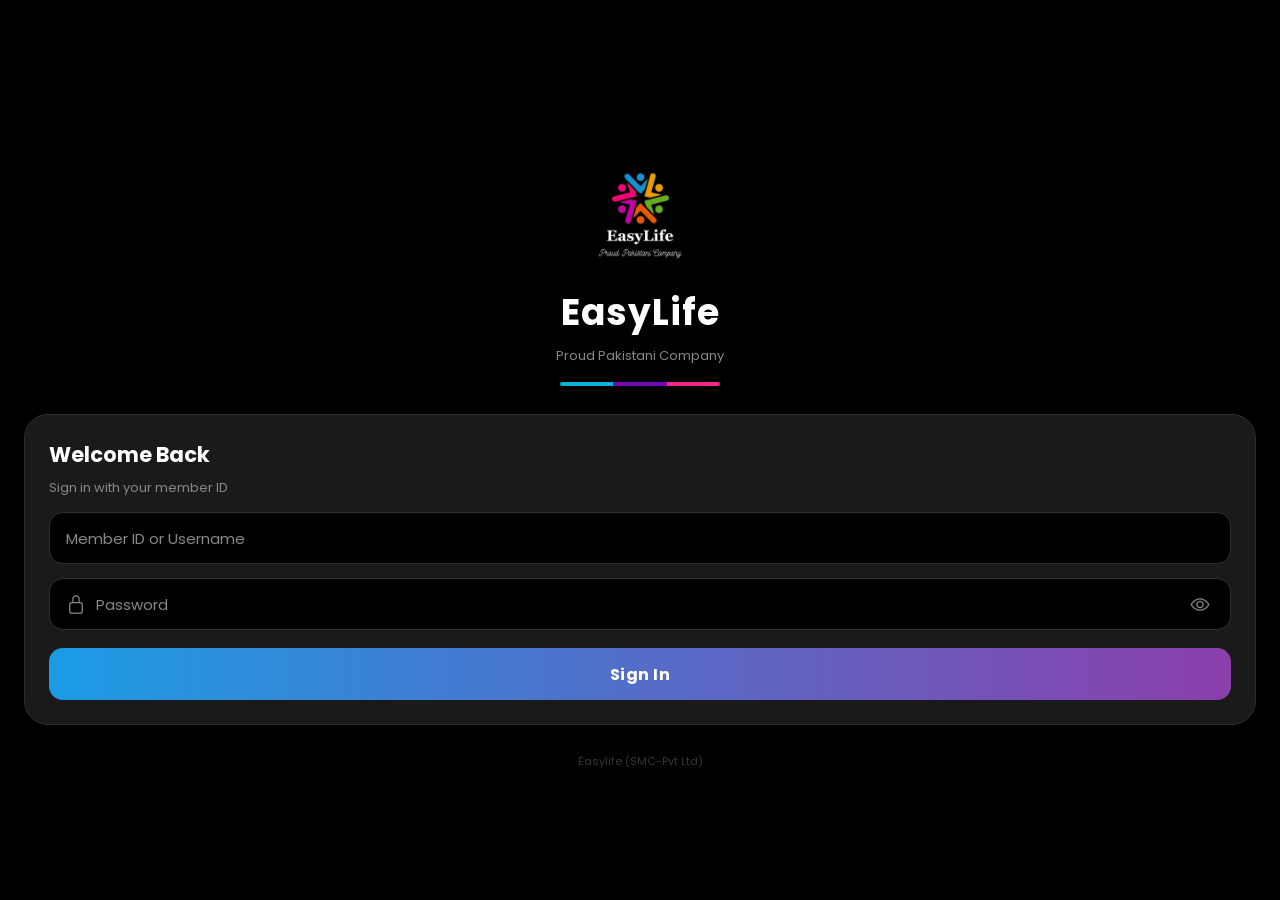
==== easylife/index.html @ 9705926d "Add EasyLife iOS web app" ====
<!DOCTYPE html>
<html lang="en">
  <head>
    <meta charset="utf-8" />
    <meta httpEquiv="X-UA-Compatible" content="IE=edge" />
    <meta name="viewport" content="width=device-width, initial-scale=1, shrink-to-fit=no" />
    <title>EasyLife</title>
    <meta name="theme-color" content="#0A0E1A" />
    <meta name="apple-mobile-web-app-capable" content="yes" />
    <meta name="apple-mobile-web-app-status-bar-style" content="black-translucent" />
    <meta name="apple-mobile-web-app-title" content="EasyLife" />
    <link rel="apple-touch-icon" href="/easylife/apple-touch-icon.png" />
    <link rel="manifest" href="/easylife/manifest.webmanifest" />
    
    <!-- The `react-native-web` recommended style reset: https://necolas.github.io/react-native-web/docs/setup/#root-element -->
    <style id="expo-reset">
      /* These styles make the body full-height */
      html,
      body {
        height: 100%;
      }
      /* These styles disable body scrolling if you are using <ScrollView> */
      body {
        overflow: hidden;
      }
      /* These styles make the root element full-height */
      #root {
        display: flex;
        height: 100%;
        flex: 1;
      }
    </style>
  <link rel="preload" href="/easylife/_expo/static/css/native-tabs.module-78b0f59737571f455720970791a36bdd.css" as="style"><link rel="stylesheet" href="/easylife/_expo/static/css/native-tabs.module-78b0f59737571f455720970791a36bdd.css"><link rel="icon" href="/easylife/favicon.ico" /></head>

  <body>
    <!-- Use static rendering with Expo Router to support running without JavaScript. -->
    <noscript>
      You need to enable JavaScript to run this app.
    </noscript>
    <!-- The root element for your Expo app. -->
    <div id="root"></div>
  <script src="/easylife/_expo/static/js/web/entry-db316d00b68f1bd48068e3fcf6e831a9.js" defer></script>
</body>
</html>
---- easylife/_expo/static/css/native-tabs.module-78b0f59737571f455720970791a36bdd.css ----
:root{--expo-router-tabs-font-family:--apple-system, BlinkMacSystemFont, "Segoe UI", Roboto, Helvetica, Arial, sans-serif}.EFtDwW_nativeTabsContainer{flex-direction:column;flex:1;max-width:100vw;max-height:100vh;display:flex;overflow:hidden}.EFtDwW_tabContent{flex:1;max-width:100%;max-height:100%;display:flex}.EFtDwW_tabContent[data-state=inactive]{display:none}.EFtDwW_navigationMenuRoot{z-index:10;background-color:var(--expo-router-tabs-background-color,#272727);box-sizing:border-box;border-radius:25px;justify-content:flex-start;align-items:center;max-width:90vw;height:40px;margin:0;padding:5px;display:flex;position:fixed;top:24px;left:50%;overflow-x:auto;transform:translate(-50%)}.EFtDwW_navigationMenuTrigger{cursor:pointer;outline-color:var(--expo-router-tabs-tab-outline-color,#444);background-color:#0000;border:none;border-radius:20px;height:100%;margin:0;padding:0 20px;list-style:inside none;position:relative}.EFtDwW_navigationMenuTrigger[data-state=active]{background-color:var(--expo-router-tabs-active-background-color,#444)}.EFtDwW_tabText{font-weight:var(--expo-router-tabs-font-weight,500);font-size:var(--expo-router-tabs-font-size,15px);font-family:var(--expo-router-tabs-font-family);font-style:var(--expo-router-tabs-font-style,normal);opacity:var(--expo-router-tabs-text-opacity,1);color:var(--expo-router-tabs-text-color,#8b8b8b);white-space:nowrap}.EFtDwW_navigationMenuTrigger[data-state=active] .EFtDwW_tabText{color:var(--expo-router-tabs-active-text-color,#fff);font-size:var(--expo-router-tabs-active-font-size,var(--expo-router-tabs-font-size,15px))}.EFtDwW_navigationMenuTrigger:not([data-state=active]) .EFtDwW_tabText:hover{opacity:var(--expo-router-tabs-text-hover-opacity,.6)}.EFtDwW_tabBadge{--expo-router-tabs-local-badge-size:var(--expo-router-tabs-badge-size,20px);font-family:var(--expo-router-tabs-font-family);min-width:var(--expo-router-tabs-local-badge-size);width:auto;height:var(--expo-router-tabs-local-badge-size);box-sizing:border-box;border-radius:calc(var(--expo-router-tabs-local-badge-size) / 2);background-color:var(--expo-router-tabs-badge-background-color,red);color:var(--expo-router-tabs-badge-text-color,#fff);text-align:center;padding:2px 4px;font-size:12px;position:absolute;top:0;right:0}.EFtDwW_emptyTabBadge{--expo-router-tabs-local-badge-size:var(--expo-router-tabs-empty-badge-size,14px);min-width:var(--expo-router-tabs-local-badge-size);min-height:var(--expo-router-tabs-local-badge-size);border-radius:calc(var(--expo-router-tabs-local-badge-size) / 2);right:4px}
---- easylife/_expo/static/css/native-tabs.module-78b0f59737571f455720970791a36bdd.css ----
:root{--expo-router-tabs-font-family:--apple-system, BlinkMacSystemFont, "Segoe UI", Roboto, Helvetica, Arial, sans-serif}.EFtDwW_nativeTabsContainer{flex-direction:column;flex:1;max-width:100vw;max-height:100vh;display:flex;overflow:hidden}.EFtDwW_tabContent{flex:1;max-width:100%;max-height:100%;display:flex}.EFtDwW_tabContent[data-state=inactive]{display:none}.EFtDwW_navigationMenuRoot{z-index:10;background-color:var(--expo-router-tabs-background-color,#272727);box-sizing:border-box;border-radius:25px;justify-content:flex-start;align-items:center;max-width:90vw;height:40px;margin:0;padding:5px;display:flex;position:fixed;top:24px;left:50%;overflow-x:auto;transform:translate(-50%)}.EFtDwW_navigationMenuTrigger{cursor:pointer;outline-color:var(--expo-router-tabs-tab-outline-color,#444);background-color:#0000;border:none;border-radius:20px;height:100%;margin:0;padding:0 20px;list-style:inside none;position:relative}.EFtDwW_navigationMenuTrigger[data-state=active]{background-color:var(--expo-router-tabs-active-background-color,#444)}.EFtDwW_tabText{font-weight:var(--expo-router-tabs-font-weight,500);font-size:var(--expo-router-tabs-font-size,15px);font-family:var(--expo-router-tabs-font-family);font-style:var(--expo-router-tabs-font-style,normal);opacity:var(--expo-router-tabs-text-opacity,1);color:var(--expo-router-tabs-text-color,#8b8b8b);white-space:nowrap}.EFtDwW_navigationMenuTrigger[data-state=active] .EFtDwW_tabText{color:var(--expo-router-tabs-active-text-color,#fff);font-size:var(--expo-router-tabs-active-font-size,var(--expo-router-tabs-font-size,15px))}.EFtDwW_navigationMenuTrigger:not([data-state=active]) .EFtDwW_tabText:hover{opacity:var(--expo-router-tabs-text-hover-opacity,.6)}.EFtDwW_tabBadge{--expo-router-tabs-local-badge-size:var(--expo-router-tabs-badge-size,20px);font-family:var(--expo-router-tabs-font-family);min-width:var(--expo-router-tabs-local-badge-size);width:auto;height:var(--expo-router-tabs-local-badge-size);box-sizing:border-box;border-radius:calc(var(--expo-router-tabs-local-badge-size) / 2);background-color:var(--expo-router-tabs-badge-background-color,red);color:var(--expo-router-tabs-badge-text-color,#fff);text-align:center;padding:2px 4px;font-size:12px;position:absolute;top:0;right:0}.EFtDwW_emptyTabBadge{--expo-router-tabs-local-badge-size:var(--expo-router-tabs-empty-badge-size,14px);min-width:var(--expo-router-tabs-local-badge-size);min-height:var(--expo-router-tabs-local-badge-size);border-radius:calc(var(--expo-router-tabs-local-badge-size) / 2);right:4px}
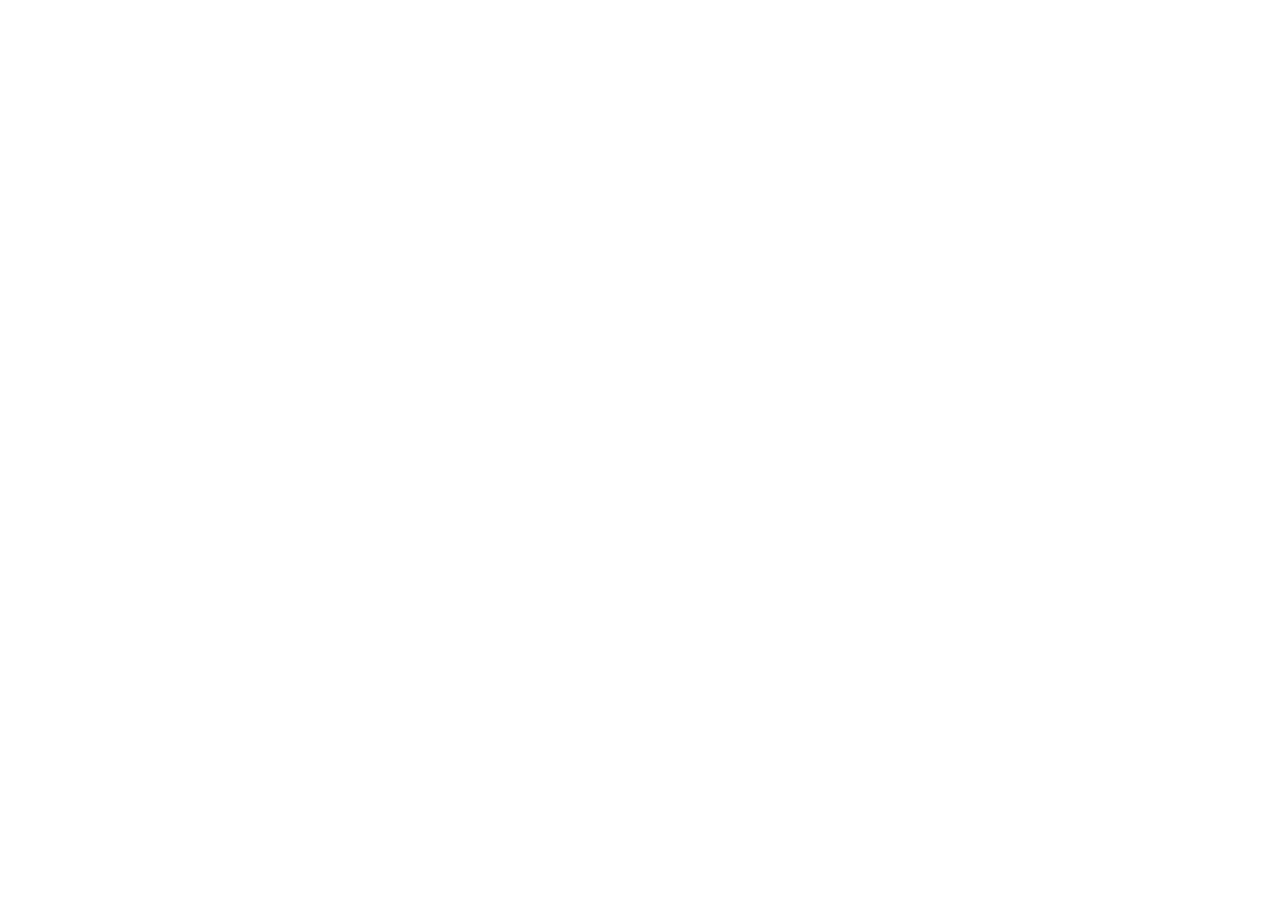
==== commit fb8fa574: "Rebuild EasyLife web app from real source" ====
--- a/easylife/index.html
+++ b/easylife/index.html
@@ -1,44 +1,358 @@
-<!DOCTYPE html>
-<html lang="en">
-  <head>
-    <meta charset="utf-8" />
-    <meta httpEquiv="X-UA-Compatible" content="IE=edge" />
-    <meta name="viewport" content="width=device-width, initial-scale=1, shrink-to-fit=no" />
-    <title>EasyLife</title>
-    <meta name="theme-color" content="#0A0E1A" />
-    <meta name="apple-mobile-web-app-capable" content="yes" />
-    <meta name="apple-mobile-web-app-status-bar-style" content="black-translucent" />
-    <meta name="apple-mobile-web-app-title" content="EasyLife" />
-    <link rel="apple-touch-icon" href="/easylife/apple-touch-icon.png" />
-    <link rel="manifest" href="/easylife/manifest.webmanifest" />
-    
-    <!-- The `react-native-web` recommended style reset: https://necolas.github.io/react-native-web/docs/setup/#root-element -->
-    <style id="expo-reset">
-      /* These styles make the body full-height */
-      html,
-      body {
-        height: 100%;
-      }
-      /* These styles disable body scrolling if you are using <ScrollView> */
-      body {
-        overflow: hidden;
-      }
-      /* These styles make the root element full-height */
-      #root {
-        display: flex;
-        height: 100%;
-        flex: 1;
-      }
-    </style>
-  <link rel="preload" href="/easylife/_expo/static/css/native-tabs.module-78b0f59737571f455720970791a36bdd.css" as="style"><link rel="stylesheet" href="/easylife/_expo/static/css/native-tabs.module-78b0f59737571f455720970791a36bdd.css"><link rel="icon" href="/easylife/favicon.ico" /></head>
-
-  <body>
-    <!-- Use static rendering with Expo Router to support running without JavaScript. -->
-    <noscript>
-      You need to enable JavaScript to run this app.
-    </noscript>
-    <!-- The root element for your Expo app. -->
-    <div id="root"></div>
-  <script src="/easylife/_expo/static/js/web/entry-db316d00b68f1bd48068e3fcf6e831a9.js" defer></script>
-</body>
-</html>
+<!DOCTYPE html><html  lang="en"><head><title data-rh="true"></title><meta charSet="utf-8"/><meta name="viewport" content="width=device-width, initial-scale=1, shrink-to-fit=no"/><meta http-equiv="X-UA-Compatible" content="IE=edge"/><style id="expo-reset">#root,body,html{height:100%}body{overflow:hidden}#root{display:flex}</style><style id="react-native-stylesheet">[stylesheet-group="0"]{}
+body{margin:0;}
+button::-moz-focus-inner,input::-moz-focus-inner{border:0;padding:0;}
+html{-ms-text-size-adjust:100%;-webkit-text-size-adjust:100%;-webkit-tap-highlight-color:rgba(0,0,0,0);}
+input::-webkit-search-cancel-button,input::-webkit-search-decoration,input::-webkit-search-results-button,input::-webkit-search-results-decoration{display:none;}
+[stylesheet-group="1"]{}
+.css-11aywtz{-moz-appearance:textfield;-webkit-appearance:none;background-color:rgba(0,0,0,0.00);border-bottom-left-radius:0px;border-bottom-right-radius:0px;border-top-left-radius:0px;border-top-right-radius:0px;border:0 solid black;box-sizing:border-box;font:14px -apple-system,BlinkMacSystemFont,"Segoe UI",Roboto,Helvetica,Arial,sans-serif;margin:0px;padding:0px;resize:none;}
+.css-146c3p1{background-color:rgba(0,0,0,0.00);border:0 solid black;box-sizing:border-box;color:rgba(0,0,0,1.00);display:inline;font:14px -apple-system,BlinkMacSystemFont,"Segoe UI",Roboto,Helvetica,Arial,sans-serif;list-style:none;margin:0px;padding:0px;position:relative;text-align:start;text-decoration:none;white-space:pre-wrap;word-wrap:break-word;}
+.css-1jxf684{background-color:rgba(0,0,0,0.00);border:0 solid black;box-sizing:border-box;color:inherit;display:inline;font:inherit;list-style:none;margin:0px;padding:0px;position:relative;text-align:inherit;text-decoration:none;white-space:inherit;word-wrap:break-word;}
+.css-9pa8cd{bottom:0px;height:100%;left:0px;opacity:0;position:absolute;right:0px;top:0px;width:100%;z-index:-1;}
+.css-g5y9jx{align-content:flex-start;align-items:stretch;background-color:rgba(0,0,0,0.00);border:0 solid black;box-sizing:border-box;display:flex;flex-basis:auto;flex-direction:column;flex-shrink:0;list-style:none;margin:0px;min-height:0px;min-width:0px;padding:0px;position:relative;text-decoration:none;z-index:0;}
+[stylesheet-group="2"]{}
+.r-11mg6pl{border-bottom-color:rgba(255,255,255,1.00);border-left-color:rgba(255,255,255,1.00);border-right-color:rgba(255,255,255,1.00);border-top-color:rgba(255,255,255,1.00);}
+.r-13awgt0{flex:1;}
+.r-1awa8pu{border-bottom-color:rgba(101,119,134,1.00);border-left-color:rgba(101,119,134,1.00);border-right-color:rgba(101,119,134,1.00);border-top-color:rgba(101,119,134,1.00);}
+.r-1bq2mok{margin:3px;}
+.r-1d4xg89{border-bottom-color:rgba(170,184,194,1.00);border-left-color:rgba(170,184,194,1.00);border-right-color:rgba(170,184,194,1.00);border-top-color:rgba(170,184,194,1.00);}
+.r-1dzdj1l{border-bottom-left-radius:10px;border-bottom-right-radius:10px;border-top-left-radius:10px;border-top-right-radius:10px;}
+.r-1f0042m{border-bottom-left-radius:5px;border-bottom-right-radius:5px;border-top-left-radius:5px;border-top-right-radius:5px;}
+.r-1j16mh1{border-bottom-left-radius:100%;border-bottom-right-radius:100%;border-top-left-radius:100%;border-top-right-radius:100%;}
+.r-1jkafct{border-bottom-left-radius:2px;border-bottom-right-radius:2px;border-top-left-radius:2px;border-top-right-radius:2px;}
+.r-1jyn79y{border-bottom-color:rgba(0,150,136,1.00);border-left-color:rgba(0,150,136,1.00);border-right-color:rgba(0,150,136,1.00);border-top-color:rgba(0,150,136,1.00);}
+.r-1pcd2l5{padding:20px;}
+.r-1phboty{border-bottom-style:solid;border-left-style:solid;border-right-style:solid;border-top-style:solid;}
+.r-1q9bdsx{border-bottom-left-radius:12px;border-bottom-right-radius:12px;border-top-left-radius:12px;border-top-right-radius:12px;}
+.r-1qsk4np{overflow-x:clip;overflow-y:clip;}
+.r-1rvyss1{border-bottom-color:rgba(255,255,255,0.20);border-left-color:rgba(255,255,255,0.20);border-right-color:rgba(255,255,255,0.20);border-top-color:rgba(255,255,255,0.20);}
+.r-1sp51qo{padding:10px;}
+.r-1udh08x{overflow-x:hidden;overflow-y:hidden;}
+.r-1uu6nss{padding:5px;}
+.r-1xfd6ze{border-bottom-left-radius:8px;border-bottom-right-radius:8px;border-top-left-radius:8px;border-top-right-radius:8px;}
+.r-4a18lf{border-bottom-color:rgba(255,0,0,1.00);border-left-color:rgba(255,0,0,1.00);border-right-color:rgba(255,0,0,1.00);border-top-color:rgba(255,0,0,1.00);}
+.r-60ke3l{border-bottom-color:rgba(0,128,0,1.00);border-left-color:rgba(0,128,0,1.00);border-right-color:rgba(0,128,0,1.00);border-top-color:rgba(0,128,0,1.00);}
+.r-6t2glc{border-bottom-left-radius:40px;border-bottom-right-radius:40px;border-top-left-radius:40px;border-top-right-radius:40px;}
+.r-9x6qib{border-bottom-color:rgba(204,214,221,1.00);border-left-color:rgba(204,214,221,1.00);border-right-color:rgba(204,214,221,1.00);border-top-color:rgba(204,214,221,1.00);}
+.r-crgep1{margin:0px;}
+.r-d045u9{border-bottom-width:2px;border-left-width:2px;border-right-width:2px;border-top-width:2px;}
+.r-d23pfw{padding:24px;}
+.r-edyy15{padding:8px;}
+.r-fx7oqy{border-bottom-color:rgba(0,0,255,1.00);border-left-color:rgba(0,0,255,1.00);border-right-color:rgba(0,0,255,1.00);border-top-color:rgba(0,0,255,1.00);}
+.r-hvic4v{display:none;}
+.r-krxsd3{display:-webkit-box;}
+.r-nsbfu8{padding:16px;}
+.r-qwd59z{border-bottom-left-radius:1px;border-bottom-right-radius:1px;border-top-left-radius:1px;border-top-right-radius:1px;}
+.r-rs99b7{border-bottom-width:1px;border-left-width:1px;border-right-width:1px;border-top-width:1px;}
+.r-t60dpp{padding:0px;}
+.r-wg31gx{border-bottom-color:rgba(49,53,56,1.00);border-left-color:rgba(49,53,56,1.00);border-right-color:rgba(49,53,56,1.00);border-top-color:rgba(49,53,56,1.00);}
+.r-xoduu5{display:inline-flex;}
+.r-y47klf{border-bottom-left-radius:20px;border-bottom-right-radius:20px;border-top-left-radius:20px;border-top-right-radius:20px;}
+.r-ywje51{margin:auto;}
+.r-z2wwpe{border-bottom-left-radius:4px;border-bottom-right-radius:4px;border-top-left-radius:4px;border-top-right-radius:4px;}
+[stylesheet-group="2.1"]{}
+.r-11f147o{padding-bottom:8px;padding-top:8px;}
+.r-11gswi8{padding-left:3px;padding-right:3px;}
+.r-17q4wm6{margin-left:5px;margin-right:5px;}
+.r-184id4b{margin-bottom:12px;margin-top:12px;}
+.r-1d7mnkm{padding-bottom:15px;padding-top:15px;}
+.r-1e084wi{padding-left:0px;padding-right:0px;}
+.r-1mmae3n{padding-bottom:12px;padding-top:12px;}
+.r-1ntr0p{padding-left:5px;padding-right:5px;}
+.r-1rsorjc{padding-left:36px;padding-right:36px;}
+.r-1yd117h{padding-bottom:7px;padding-top:7px;}
+.r-3o4zer{padding-left:12px;padding-right:12px;}
+.r-3pj75a{padding-left:16px;padding-right:16px;}
+.r-cxgwc0{padding-left:24px;padding-right:24px;}
+.r-f8sm7e{margin-left:auto;margin-right:auto;}
+.r-is05cd{padding-left:8px;padding-right:8px;}
+.r-jdiy1a{margin-left:11px;margin-right:11px;}
+.r-jusfrs{margin-left:12px;margin-right:12px;}
+.r-n5f61p{margin-bottom:3px;margin-top:3px;}
+.r-n7gxbd{padding-left:4px;padding-right:4px;}
+.r-u9wvl5{padding-left:20px;padding-right:20px;}
+.r-ugi1tw{padding-left:5%;padding-right:5%;}
+.r-w7s2jr{padding-bottom:16px;padding-top:16px;}
+.r-ytbthy{padding-bottom:10px;padding-top:10px;}
+[stylesheet-group="2.2"]{}
+.r-10s2tm5{left:0%;}
+.r-16o8guy{right:100%;}
+.r-1a11zyx{margin-right:12px;}
+.r-1cwvpvk{margin-left:12px;}
+.r-1e97lx8{margin-right:3px;}
+.r-1euzeng{padding-left:24px;}
+.r-1g4tz6n{margin-right:-14.5px;}
+.r-1h31txp{padding-right:16px;}
+.r-1lhn9r{margin-left:-14.5px;}
+.r-1sqnqi2{margin-left:3px;}
+.r-1vl2501{padding-right:24px;}
+.r-9mo606{margin-right:10px;}
+.r-c59us2{left:-3px;}
+.r-dqe1q{right:0%;}
+.r-qb41rp{margin-right:5px;}
+.r-rci37q{left:100%;}
+.r-uhung1{margin-left:10px;}
+.r-vpmibe{right:-3px;}
+.r-w67my2{padding-left:16px;}
+.r-wizibn{margin-left:5px;}
+[stylesheet-group="3"]{}
+.r-105ug2t{pointer-events:auto!important;}
+.r-10ptun7{height:16px;}
+.r-10v3vxq{transform:scaleX(-1);}
+.r-10x49cs{font-size:10px;}
+.r-10xqauy{padding-top:env(safe-area-inset-top);}
+.r-11j9u27{visibility:hidden;}
+.r-11mpjr4{background-color:rgba(223,223,223,1.00);}
+.r-11udlyb{background-color:rgba(0,150,136,1.00);}
+.r-11v9fek{min-width:180px;}
+.r-11yh6sk{overflow-x:hidden;}
+.r-12f6czt{top:17px;}
+.r-12vffkv>* {pointer-events:auto;}
+.r-12vffkv{pointer-events:none!important;}
+.r-135wba7{line-height:24px;}
+.r-13aq9py{animation-name:r-1iq689l;}
+.r-13qz1uu{width:100%;}
+.r-13tjlyg{transition-duration:0.1s;}
+.r-1472mwg{height:24px;}
+.r-14gqq1x{margin-top:4px;}
+.r-14lw9ot{background-color:rgba(255,255,255,1.00);}
+.r-14sbq61{background-color:rgba(33,150,243,1.00);}
+.r-14yzgew{line-height:18px;}
+.r-150rngu{-webkit-overflow-scrolling:touch;}
+.r-16y2uox{flex-grow:1;}
+.r-173mn98{align-self:flex-end;}
+.r-173mzie{transform:scaleY(-1);}
+.r-1777fci{justify-content:center;}
+.r-17bb2tj{animation-duration:0.75s;}
+.r-17hmhgr{transform:rotate(45deg);}
+.r-17leim2{background-repeat:repeat;}
+.r-17s6mgv{justify-content:flex-end;}
+.r-17tb59b{opacity:0.7;}
+.r-17tloay{opacity:0.6;}
+.r-17u3ijr{background-color:rgba(155,161,166,0.27);}
+.r-184en5c{z-index:1;}
+.r-18nhz7w{top:-3px;}
+.r-18u1ve8{color:rgba(255,255,255,0.40);}
+.r-18u37iz{flex-direction:row;}
+.r-199wky7{width:30px;}
+.r-19h5ruw{margin-top:15px;}
+.r-19oahor{font-size:64px;}
+.r-19wmn03{width:20px;}
+.r-19z077z{touch-action:none;}
+.r-1a0psd9{box-shadow:0px 2px 4px rgba(0,0,0,0.10);}
+.r-1a2p6p6{-webkit-text-decoration-style:solid;text-decoration-style:solid;}
+.r-1abnn5w{animation-play-state:paused;}
+.r-1acpoxo{width:36px;}
+.r-1aiqnjv{font-family:monospace,monospace;}
+.r-1aockid{width:40px;}
+.r-1awozwy{align-items:center;}
+.r-1ax5ac2{transform:rotate(-45deg);}
+.r-1ay1djp{animation-duration:1s;}
+.r-1b43r93{font-size:14px;}
+.r-1c6unfx{forced-color-adjust:none;}
+.r-1c85bru{width:270px;}
+.r-1cmwbt1{gap:8px;}
+.r-1d2f490{left:0px;}
+.r-1d5kdc7{flex-direction:column-reverse;}
+.r-1ddef8g{-webkit-text-decoration-line:underline;text-decoration-line:underline;}
+.r-1dernwh{height:70%;}
+.r-1ei5mc7{cursor:inherit;}
+.r-1enofrn{font-size:12px;}
+.r-1euycsn{flex-direction:row-reverse;}
+.r-1ewcgjf{box-shadow:0px 1px 3px rgba(0,0,0,0.5);}
+.r-1ff274t{text-align:right;}
+.r-1ffj0ar{background-color:rgba(0,0,0,0.40);}
+.r-1g7fiml{height:30px;}
+.r-1g80hic{opacity:0.8;}
+.r-1ge9hsw{max-width:960px;}
+.r-1ghxqbu{font-variant:tabular-nums;}
+.r-1h0z5md{justify-content:flex-start;}
+.r-1habvwh{align-items:flex-start;}
+.r-1i10wst{font-size:18px;}
+.r-1i6wzkk{-moz-transition-property:opacity;-webkit-transition-property:opacity;transition-property:opacity;}
+.r-1i71y14{gap:14px;}
+.r-1ikidpy{letter-spacing:0.5px;}
+.r-1iln25a{word-wrap:normal;}
+.r-1inkyih{font-size:17px;}
+.r-1iomjv6{color:rgba(46,120,183,1.00);}
+.r-1iusvr4{flex-basis:0px;}
+.r-1janqcz{width:16px;}
+.r-1jkjb{margin-left:8px;}
+.r-1kb76zh{margin-right:8px;}
+.r-1kfrs79{font-weight:600;}
+.r-1kihuf0{align-self:center;}
+.r-1ld3bg{top:-4px;}
+.r-1ldzwu0{animation-timing-function:linear;}
+.r-1loqt21{cursor:pointer;}
+.r-1m04atk{padding-left:8px;}
+.r-1mlwlqe{flex-basis:auto;}
+.r-1mrlafo{background-position:0;}
+.r-1muvv40{animation-iteration-count:infinite;}
+.r-1niwhzg{background-color:rgba(0,0,0,0.00);}
+.r-1nlw0im{bottom:8px;}
+.r-1no09lo{margin-top:28px;}
+.r-1nxhmzv{margin-bottom:28px;}
+.r-1ny4l3l{outline-style:none;}
+.r-1ocf4r9{scroll-snap-type:y mandatory;}
+.r-1onu96p{border-curve:continuous;}
+.r-1oszu61{align-items:stretch;}
+.r-1otgn73{touch-action:manipulation;}
+.r-1p0dtai{bottom:0px;}
+.r-1pi2tsx{height:100%;}
+.r-1pm8pkb{font-family:Courier;}
+.r-1qd0xha{font-family:-apple-system,BlinkMacSystemFont,"Segoe UI",Roboto,Helvetica,Arial,sans-serif;}
+.r-1qk6wnv{border-top-right-radius:16px;}
+.r-1qulhi1{animation-name:r-1pzkwqh;}
+.r-1r4fvd0{color:rgba(82,169,255,1.00);}
+.r-1r74h94{left:8px;}
+.r-1r8g8re{height:36px;}
+.r-1rnoaur{overflow-y:auto;}
+.r-1sg8ghl{z-index:1000;}
+.r-1ssbvtb{gap:12px;}
+.r-1sxrcry{background-size:auto;}
+.r-1udbk01{text-overflow:ellipsis;}
+.r-1ugchlj{height:44px;}
+.r-1ui5ee8{font-size:32px;}
+.r-1vr29t4{font-weight:800;}
+.r-1w6e6rj{flex-wrap:wrap;}
+.r-1wbh5a2{flex-shrink:1;}
+.r-1wtj0ep{justify-content:space-between;}
+.r-1wyyakw{z-index:-1;}
+.r-1xcajam{position:fixed;}
+.r-1xnzce8{-moz-user-select:text;-webkit-user-select:text;user-select:text;}
+.r-1xpsq9i{box-shadow:0px 3px 3px rgba(0, 0, 0, 0.33);}
+.r-1xzupcd{width:13px;}
+.r-1ye8kvj{max-width:600px;}
+.r-1yef0xd{animation-name:r-11cv4x;}
+.r-2eszeu::-webkit-scrollbar{display:none}
+.r-2eszeu{scrollbar-width:none;}
+.r-30o5oe{-moz-appearance:none;-ms-appearance:none;-webkit-appearance:none;appearance:none;}
+.r-356f0p{letter-spacing:0.35px;}
+.r-3mc0re{right:8px;}
+.r-3s2u2q{white-space:nowrap;}
+.r-417010{z-index:0;}
+.r-4gszlv{background-size:cover;}
+.r-4o87hq{height:90%;}
+.r-4v7adb{height:5px;}
+.r-5oul0u{margin-bottom:8px;}
+.r-60vfwk{min-width:1px;}
+.r-633pao>* {pointer-events:none;}
+.r-633pao{pointer-events:none!important;}
+.r-6dt33c{opacity:1;}
+.r-6gpygo{margin-bottom:12px;}
+.r-6taxm2:-ms-input-placeholder{color:var(--placeholderTextColor);opacity:1;}
+.r-6taxm2::-moz-placeholder{color:var(--placeholderTextColor);opacity:1;}
+.r-6taxm2::-webkit-input-placeholder{color:var(--placeholderTextColor);opacity:1;}
+.r-6taxm2::placeholder{color:var(--placeholderTextColor);opacity:1;}
+.r-726pan{width:31px;}
+.r-76blku{height:21px;}
+.r-7cikom{font-size:inherit;}
+.r-7q8q6z{cursor:default;}
+.r-88pszg{margin-right:16px;}
+.r-8akbws{-webkit-box-orient:vertical;}
+.r-8ay8q1{letter-spacing:0.1px;}
+.r-95jzfe{padding-top:16px;}
+.r-97e31f{padding-bottom:env(safe-area-inset-bottom);}
+.r-9daxd3{animation-duration:250ms;}
+.r-a023e6{font-size:15px;}
+.r-adyw6z{font-size:20px;}
+.r-agouwx{transform:translateZ(0);}
+.r-ah5dr5>* {pointer-events:none;}
+.r-ah5dr5{pointer-events:auto!important;}
+.r-aruset{font-weight:200;}
+.r-b88u0q{font-weight:700;}
+.r-bi4vy9{transform:translateY(100%);}
+.r-bt1l66{min-height:20px;}
+.r-buy8e9{overflow-y:hidden;}
+.r-bv2aro{padding-left:env(safe-area-inset-left);}
+.r-c67a83{border-top-left-radius:16px;}
+.r-c68hjy{color:rgba(161,161,161,1.00);}
+.r-cpa5s6{scroll-snap-align:start;}
+.r-cqee49{color:rgba(0,0,0,1.00);}
+.r-d7397y{left:-0.5px;}
+.r-dkge59{background-color:rgba(170,184,194,1.00);}
+.r-dnmrzs{max-width:100%;}
+.r-drfeu3{background-color:rgba(0,0,0,0.50);}
+.r-e1k2in{right:16px;}
+.r-eafdt9{transition-duration:0.15s;}
+.r-ebwn4k{animation-name:r-q67da2;}
+.r-ehq7j7{background-size:contain;}
+.r-epq5cr{height:2px;}
+.r-eqz5dr{flex-direction:column;}
+.r-eu3ka{height:40px;}
+.r-f4gmv6{gap:16px;}
+.r-fdjqy7{text-align:left;}
+.r-g3mlsw{animation-name:r-t2lo5v;}
+.r-ghxds0{transform:translateY(0%);}
+.r-gtdqiz{position:-webkit-sticky;position:sticky;}
+.r-h0d30l{height:28px;}
+.r-hxflta{padding-right:env(safe-area-inset-right);}
+.r-icoktb{opacity:0.5;}
+.r-ipm5af{top:0px;}
+.r-jwli3a{color:rgba(255,255,255,1.00);}
+.r-k200y{align-self:flex-start;}
+.r-kemksi{background-color:rgba(0,0,0,1.00);}
+.r-kf5qoz{left:-5.5px;}
+.r-kizejy{color:rgba(155,161,166,1.00);}
+.r-knv0ih{margin-top:8px;}
+.r-kzbkwu{padding-bottom:12px;}
+.r-leqjx2{animation-timing-function:cubic-bezier(0.215, 0.61, 0.355, 1);}
+.r-lltvgl{overflow-x:auto;}
+.r-lpb231{height:168px;}
+.r-lrsllp{width:24px;}
+.r-lrvibr{-moz-user-select:none;-webkit-user-select:none;user-select:none;}
+.r-majxgm{font-weight:500;}
+.r-mfh4gg{scroll-snap-type:x mandatory;}
+.r-mhe3cw{z-index:10;}
+.r-mro3nb{background-color:rgba(21,23,24,1.00);}
+.r-n6v787{font-size:13px;}
+.r-nwxazl{line-height:40px;}
+.r-o4n3w5{width:23px;}
+.r-orgf3d{opacity:0;}
+.r-pfqljz{min-width:200px;}
+.r-q4m81j{text-align:center;}
+.r-qfi6ny{top:30000px;}
+.r-qklmqi{border-bottom-width:1px;}
+.r-qn3fzs{padding-bottom:24px;}
+.r-r5vmyo{z-index:1002;}
+.r-rjixqe{line-height:20px;}
+.r-rs94m5{background-image:url("[data-uri]");}
+.r-s62m2j{animation-timing-function:cubic-bezier(0.47, 0, 0.745, 0.715);}
+.r-sfbmgh{z-index:9999;}
+.r-so7y2g{line-height:64px;}
+.r-tsynxw{text-transform:uppercase;}
+.r-u6sd8q{background-repeat:no-repeat;}
+.r-u8s1d{position:absolute;}
+.r-u92y06{background-color:rgba(255,165,0,1.00);}
+.r-ubezar{font-size:16px;}
+.r-uho16t{font-size:34px;}
+.r-uoibet{transform:rotate(180deg);}
+.r-ur6pnr{height:42px;}
+.r-usgzl9{width:44px;}
+.r-vacyoi{padding-bottom:64px;}
+.r-van48c{caret-color:transparent;}
+.r-vboj7i{top:-7px;}
+.r-vvn4in{background-position:center;}
+.r-vw2c0b{font-weight:bold;}
+.r-wfqgy4{transition-duration:100ms;}
+.r-ws9h79{left:4px;}
+.r-x11e5r{font-family:SFMono-Regular, Menlo, Monaco, Consolas, "Liberation Mono", "Courier New", monospace;}
+.r-x3cy2q{background-size:100% 100%;}
+.r-xx3c9p{animation-name:r-imtty0;}
+.r-y7v2we{background-color:rgba(32,36,37,1.00);}
+.r-yie26v{z-index:1001;}
+.r-z80fyv{height:20px;}
+.r-zchlnj{right:0px;}
+.r-zz5t5d{font-size:28px;}
+@-webkit-keyframes r-11cv4x{0%{transform:rotate(0deg);}100%{transform:rotate(360deg);}}
+@-webkit-keyframes r-1iq689l{0%{transform:translateY(0%);}100%{transform:translateY(100%);}}
+@-webkit-keyframes r-1pzkwqh{0%{transform:translateY(100%);}100%{transform:translateY(0%);}}
+@-webkit-keyframes r-imtty0{0%{opacity:0;}100%{opacity:1;}}
+@-webkit-keyframes r-q67da2{0%{transform:translateX(-100%);}100%{transform:translateX(400%);}}
+@-webkit-keyframes r-t2lo5v{0%{opacity:1;}100%{opacity:0;}}
+@keyframes r-11cv4x{0%{transform:rotate(0deg);}100%{transform:rotate(360deg);}}
+@keyframes r-1iq689l{0%{transform:translateY(0%);}100%{transform:translateY(100%);}}
+@keyframes r-1pzkwqh{0%{transform:translateY(100%);}100%{transform:translateY(0%);}}
+@keyframes r-imtty0{0%{opacity:0;}100%{opacity:1;}}
+@keyframes r-q67da2{0%{transform:translateX(-100%);}100%{transform:translateX(400%);}}
+@keyframes r-t2lo5v{0%{opacity:1;}100%{opacity:0;}}</style><script type="module">globalThis.__EXPO_ROUTER_HYDRATE__=true;</script><link rel="preload" href="/_expo/static/css/native-tabs.module-78b0f59737571f455720970791a36bdd.css" as="style"><link rel="stylesheet" href="/_expo/static/css/native-tabs.module-78b0f59737571f455720970791a36bdd.css"></head><body><div id="root"><div class="css-g5y9jx r-13awgt0"><!--$--><!--/$--></div></div><script src="/_expo/static/js/web/entry-8d0cf2e025f024a36a59aa4f6e3ebde0.js" defer></script>
+</body></html>
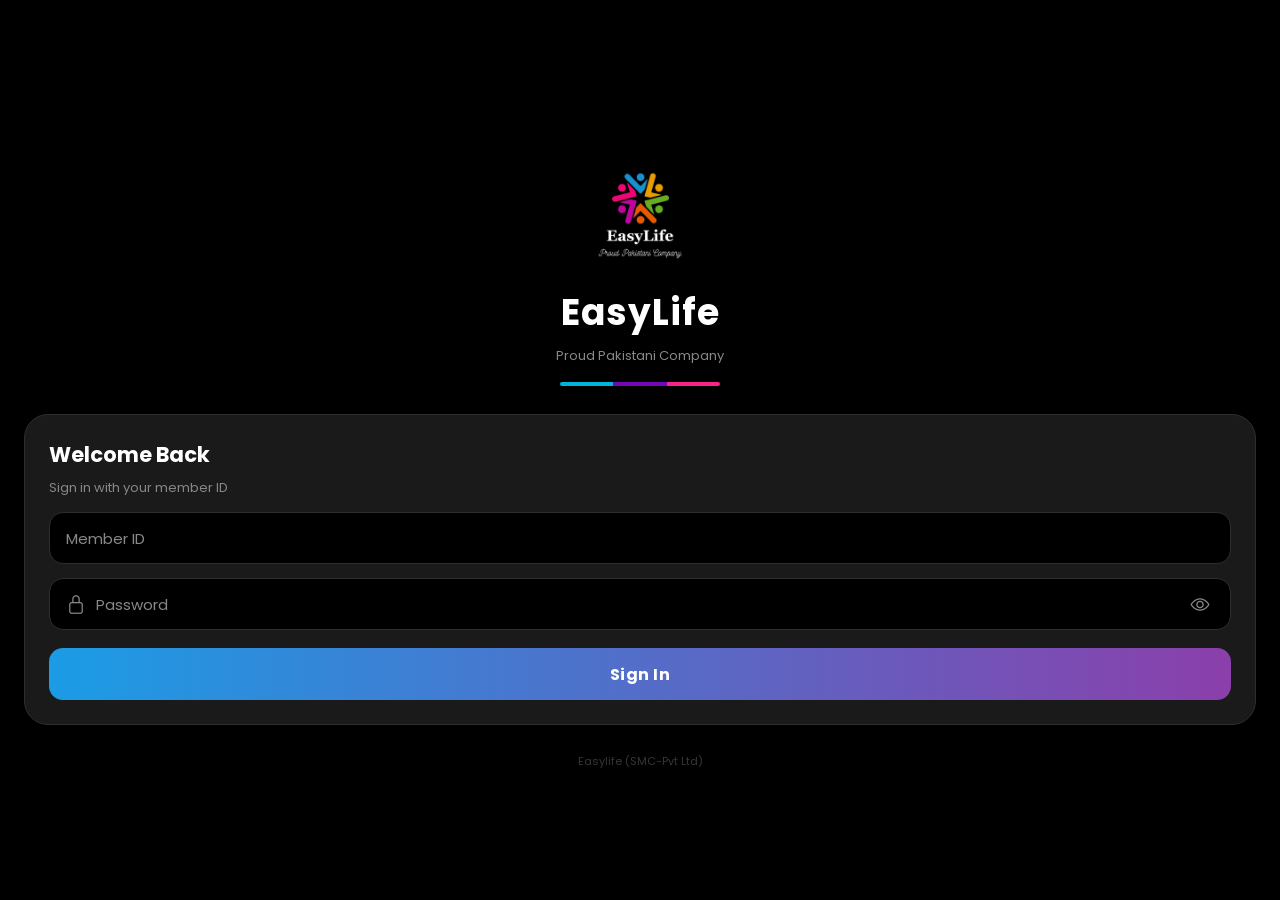
==== commit f4e0562b: "Redirect EasyLife web app to login screen" ====
--- a/easylife/index.html
+++ b/easylife/index.html
@@ -1,358 +1,20 @@
-<!DOCTYPE html><html  lang="en"><head><title data-rh="true"></title><meta charSet="utf-8"/><meta name="viewport" content="width=device-width, initial-scale=1, shrink-to-fit=no"/><meta http-equiv="X-UA-Compatible" content="IE=edge"/><style id="expo-reset">#root,body,html{height:100%}body{overflow:hidden}#root{display:flex}</style><style id="react-native-stylesheet">[stylesheet-group="0"]{}
-body{margin:0;}
-button::-moz-focus-inner,input::-moz-focus-inner{border:0;padding:0;}
-html{-ms-text-size-adjust:100%;-webkit-text-size-adjust:100%;-webkit-tap-highlight-color:rgba(0,0,0,0);}
-input::-webkit-search-cancel-button,input::-webkit-search-decoration,input::-webkit-search-results-button,input::-webkit-search-results-decoration{display:none;}
-[stylesheet-group="1"]{}
-.css-11aywtz{-moz-appearance:textfield;-webkit-appearance:none;background-color:rgba(0,0,0,0.00);border-bottom-left-radius:0px;border-bottom-right-radius:0px;border-top-left-radius:0px;border-top-right-radius:0px;border:0 solid black;box-sizing:border-box;font:14px -apple-system,BlinkMacSystemFont,"Segoe UI",Roboto,Helvetica,Arial,sans-serif;margin:0px;padding:0px;resize:none;}
-.css-146c3p1{background-color:rgba(0,0,0,0.00);border:0 solid black;box-sizing:border-box;color:rgba(0,0,0,1.00);display:inline;font:14px -apple-system,BlinkMacSystemFont,"Segoe UI",Roboto,Helvetica,Arial,sans-serif;list-style:none;margin:0px;padding:0px;position:relative;text-align:start;text-decoration:none;white-space:pre-wrap;word-wrap:break-word;}
-.css-1jxf684{background-color:rgba(0,0,0,0.00);border:0 solid black;box-sizing:border-box;color:inherit;display:inline;font:inherit;list-style:none;margin:0px;padding:0px;position:relative;text-align:inherit;text-decoration:none;white-space:inherit;word-wrap:break-word;}
-.css-9pa8cd{bottom:0px;height:100%;left:0px;opacity:0;position:absolute;right:0px;top:0px;width:100%;z-index:-1;}
-.css-g5y9jx{align-content:flex-start;align-items:stretch;background-color:rgba(0,0,0,0.00);border:0 solid black;box-sizing:border-box;display:flex;flex-basis:auto;flex-direction:column;flex-shrink:0;list-style:none;margin:0px;min-height:0px;min-width:0px;padding:0px;position:relative;text-decoration:none;z-index:0;}
-[stylesheet-group="2"]{}
-.r-11mg6pl{border-bottom-color:rgba(255,255,255,1.00);border-left-color:rgba(255,255,255,1.00);border-right-color:rgba(255,255,255,1.00);border-top-color:rgba(255,255,255,1.00);}
-.r-13awgt0{flex:1;}
-.r-1awa8pu{border-bottom-color:rgba(101,119,134,1.00);border-left-color:rgba(101,119,134,1.00);border-right-color:rgba(101,119,134,1.00);border-top-color:rgba(101,119,134,1.00);}
-.r-1bq2mok{margin:3px;}
-.r-1d4xg89{border-bottom-color:rgba(170,184,194,1.00);border-left-color:rgba(170,184,194,1.00);border-right-color:rgba(170,184,194,1.00);border-top-color:rgba(170,184,194,1.00);}
-.r-1dzdj1l{border-bottom-left-radius:10px;border-bottom-right-radius:10px;border-top-left-radius:10px;border-top-right-radius:10px;}
-.r-1f0042m{border-bottom-left-radius:5px;border-bottom-right-radius:5px;border-top-left-radius:5px;border-top-right-radius:5px;}
-.r-1j16mh1{border-bottom-left-radius:100%;border-bottom-right-radius:100%;border-top-left-radius:100%;border-top-right-radius:100%;}
-.r-1jkafct{border-bottom-left-radius:2px;border-bottom-right-radius:2px;border-top-left-radius:2px;border-top-right-radius:2px;}
-.r-1jyn79y{border-bottom-color:rgba(0,150,136,1.00);border-left-color:rgba(0,150,136,1.00);border-right-color:rgba(0,150,136,1.00);border-top-color:rgba(0,150,136,1.00);}
-.r-1pcd2l5{padding:20px;}
-.r-1phboty{border-bottom-style:solid;border-left-style:solid;border-right-style:solid;border-top-style:solid;}
-.r-1q9bdsx{border-bottom-left-radius:12px;border-bottom-right-radius:12px;border-top-left-radius:12px;border-top-right-radius:12px;}
-.r-1qsk4np{overflow-x:clip;overflow-y:clip;}
-.r-1rvyss1{border-bottom-color:rgba(255,255,255,0.20);border-left-color:rgba(255,255,255,0.20);border-right-color:rgba(255,255,255,0.20);border-top-color:rgba(255,255,255,0.20);}
-.r-1sp51qo{padding:10px;}
-.r-1udh08x{overflow-x:hidden;overflow-y:hidden;}
-.r-1uu6nss{padding:5px;}
-.r-1xfd6ze{border-bottom-left-radius:8px;border-bottom-right-radius:8px;border-top-left-radius:8px;border-top-right-radius:8px;}
-.r-4a18lf{border-bottom-color:rgba(255,0,0,1.00);border-left-color:rgba(255,0,0,1.00);border-right-color:rgba(255,0,0,1.00);border-top-color:rgba(255,0,0,1.00);}
-.r-60ke3l{border-bottom-color:rgba(0,128,0,1.00);border-left-color:rgba(0,128,0,1.00);border-right-color:rgba(0,128,0,1.00);border-top-color:rgba(0,128,0,1.00);}
-.r-6t2glc{border-bottom-left-radius:40px;border-bottom-right-radius:40px;border-top-left-radius:40px;border-top-right-radius:40px;}
-.r-9x6qib{border-bottom-color:rgba(204,214,221,1.00);border-left-color:rgba(204,214,221,1.00);border-right-color:rgba(204,214,221,1.00);border-top-color:rgba(204,214,221,1.00);}
-.r-crgep1{margin:0px;}
-.r-d045u9{border-bottom-width:2px;border-left-width:2px;border-right-width:2px;border-top-width:2px;}
-.r-d23pfw{padding:24px;}
-.r-edyy15{padding:8px;}
-.r-fx7oqy{border-bottom-color:rgba(0,0,255,1.00);border-left-color:rgba(0,0,255,1.00);border-right-color:rgba(0,0,255,1.00);border-top-color:rgba(0,0,255,1.00);}
-.r-hvic4v{display:none;}
-.r-krxsd3{display:-webkit-box;}
-.r-nsbfu8{padding:16px;}
-.r-qwd59z{border-bottom-left-radius:1px;border-bottom-right-radius:1px;border-top-left-radius:1px;border-top-right-radius:1px;}
-.r-rs99b7{border-bottom-width:1px;border-left-width:1px;border-right-width:1px;border-top-width:1px;}
-.r-t60dpp{padding:0px;}
-.r-wg31gx{border-bottom-color:rgba(49,53,56,1.00);border-left-color:rgba(49,53,56,1.00);border-right-color:rgba(49,53,56,1.00);border-top-color:rgba(49,53,56,1.00);}
-.r-xoduu5{display:inline-flex;}
-.r-y47klf{border-bottom-left-radius:20px;border-bottom-right-radius:20px;border-top-left-radius:20px;border-top-right-radius:20px;}
-.r-ywje51{margin:auto;}
-.r-z2wwpe{border-bottom-left-radius:4px;border-bottom-right-radius:4px;border-top-left-radius:4px;border-top-right-radius:4px;}
-[stylesheet-group="2.1"]{}
-.r-11f147o{padding-bottom:8px;padding-top:8px;}
-.r-11gswi8{padding-left:3px;padding-right:3px;}
-.r-17q4wm6{margin-left:5px;margin-right:5px;}
-.r-184id4b{margin-bottom:12px;margin-top:12px;}
-.r-1d7mnkm{padding-bottom:15px;padding-top:15px;}
-.r-1e084wi{padding-left:0px;padding-right:0px;}
-.r-1mmae3n{padding-bottom:12px;padding-top:12px;}
-.r-1ntr0p{padding-left:5px;padding-right:5px;}
-.r-1rsorjc{padding-left:36px;padding-right:36px;}
-.r-1yd117h{padding-bottom:7px;padding-top:7px;}
-.r-3o4zer{padding-left:12px;padding-right:12px;}
-.r-3pj75a{padding-left:16px;padding-right:16px;}
-.r-cxgwc0{padding-left:24px;padding-right:24px;}
-.r-f8sm7e{margin-left:auto;margin-right:auto;}
-.r-is05cd{padding-left:8px;padding-right:8px;}
-.r-jdiy1a{margin-left:11px;margin-right:11px;}
-.r-jusfrs{margin-left:12px;margin-right:12px;}
-.r-n5f61p{margin-bottom:3px;margin-top:3px;}
-.r-n7gxbd{padding-left:4px;padding-right:4px;}
-.r-u9wvl5{padding-left:20px;padding-right:20px;}
-.r-ugi1tw{padding-left:5%;padding-right:5%;}
-.r-w7s2jr{padding-bottom:16px;padding-top:16px;}
-.r-ytbthy{padding-bottom:10px;padding-top:10px;}
-[stylesheet-group="2.2"]{}
-.r-10s2tm5{left:0%;}
-.r-16o8guy{right:100%;}
-.r-1a11zyx{margin-right:12px;}
-.r-1cwvpvk{margin-left:12px;}
-.r-1e97lx8{margin-right:3px;}
-.r-1euzeng{padding-left:24px;}
-.r-1g4tz6n{margin-right:-14.5px;}
-.r-1h31txp{padding-right:16px;}
-.r-1lhn9r{margin-left:-14.5px;}
-.r-1sqnqi2{margin-left:3px;}
-.r-1vl2501{padding-right:24px;}
-.r-9mo606{margin-right:10px;}
-.r-c59us2{left:-3px;}
-.r-dqe1q{right:0%;}
-.r-qb41rp{margin-right:5px;}
-.r-rci37q{left:100%;}
-.r-uhung1{margin-left:10px;}
-.r-vpmibe{right:-3px;}
-.r-w67my2{padding-left:16px;}
-.r-wizibn{margin-left:5px;}
-[stylesheet-group="3"]{}
-.r-105ug2t{pointer-events:auto!important;}
-.r-10ptun7{height:16px;}
-.r-10v3vxq{transform:scaleX(-1);}
-.r-10x49cs{font-size:10px;}
-.r-10xqauy{padding-top:env(safe-area-inset-top);}
-.r-11j9u27{visibility:hidden;}
-.r-11mpjr4{background-color:rgba(223,223,223,1.00);}
-.r-11udlyb{background-color:rgba(0,150,136,1.00);}
-.r-11v9fek{min-width:180px;}
-.r-11yh6sk{overflow-x:hidden;}
-.r-12f6czt{top:17px;}
-.r-12vffkv>* {pointer-events:auto;}
-.r-12vffkv{pointer-events:none!important;}
-.r-135wba7{line-height:24px;}
-.r-13aq9py{animation-name:r-1iq689l;}
-.r-13qz1uu{width:100%;}
-.r-13tjlyg{transition-duration:0.1s;}
-.r-1472mwg{height:24px;}
-.r-14gqq1x{margin-top:4px;}
-.r-14lw9ot{background-color:rgba(255,255,255,1.00);}
-.r-14sbq61{background-color:rgba(33,150,243,1.00);}
-.r-14yzgew{line-height:18px;}
-.r-150rngu{-webkit-overflow-scrolling:touch;}
-.r-16y2uox{flex-grow:1;}
-.r-173mn98{align-self:flex-end;}
-.r-173mzie{transform:scaleY(-1);}
-.r-1777fci{justify-content:center;}
-.r-17bb2tj{animation-duration:0.75s;}
-.r-17hmhgr{transform:rotate(45deg);}
-.r-17leim2{background-repeat:repeat;}
-.r-17s6mgv{justify-content:flex-end;}
-.r-17tb59b{opacity:0.7;}
-.r-17tloay{opacity:0.6;}
-.r-17u3ijr{background-color:rgba(155,161,166,0.27);}
-.r-184en5c{z-index:1;}
-.r-18nhz7w{top:-3px;}
-.r-18u1ve8{color:rgba(255,255,255,0.40);}
-.r-18u37iz{flex-direction:row;}
-.r-199wky7{width:30px;}
-.r-19h5ruw{margin-top:15px;}
-.r-19oahor{font-size:64px;}
-.r-19wmn03{width:20px;}
-.r-19z077z{touch-action:none;}
-.r-1a0psd9{box-shadow:0px 2px 4px rgba(0,0,0,0.10);}
-.r-1a2p6p6{-webkit-text-decoration-style:solid;text-decoration-style:solid;}
-.r-1abnn5w{animation-play-state:paused;}
-.r-1acpoxo{width:36px;}
-.r-1aiqnjv{font-family:monospace,monospace;}
-.r-1aockid{width:40px;}
-.r-1awozwy{align-items:center;}
-.r-1ax5ac2{transform:rotate(-45deg);}
-.r-1ay1djp{animation-duration:1s;}
-.r-1b43r93{font-size:14px;}
-.r-1c6unfx{forced-color-adjust:none;}
-.r-1c85bru{width:270px;}
-.r-1cmwbt1{gap:8px;}
-.r-1d2f490{left:0px;}
-.r-1d5kdc7{flex-direction:column-reverse;}
-.r-1ddef8g{-webkit-text-decoration-line:underline;text-decoration-line:underline;}
-.r-1dernwh{height:70%;}
-.r-1ei5mc7{cursor:inherit;}
-.r-1enofrn{font-size:12px;}
-.r-1euycsn{flex-direction:row-reverse;}
-.r-1ewcgjf{box-shadow:0px 1px 3px rgba(0,0,0,0.5);}
-.r-1ff274t{text-align:right;}
-.r-1ffj0ar{background-color:rgba(0,0,0,0.40);}
-.r-1g7fiml{height:30px;}
-.r-1g80hic{opacity:0.8;}
-.r-1ge9hsw{max-width:960px;}
-.r-1ghxqbu{font-variant:tabular-nums;}
-.r-1h0z5md{justify-content:flex-start;}
-.r-1habvwh{align-items:flex-start;}
-.r-1i10wst{font-size:18px;}
-.r-1i6wzkk{-moz-transition-property:opacity;-webkit-transition-property:opacity;transition-property:opacity;}
-.r-1i71y14{gap:14px;}
-.r-1ikidpy{letter-spacing:0.5px;}
-.r-1iln25a{word-wrap:normal;}
-.r-1inkyih{font-size:17px;}
-.r-1iomjv6{color:rgba(46,120,183,1.00);}
-.r-1iusvr4{flex-basis:0px;}
-.r-1janqcz{width:16px;}
-.r-1jkjb{margin-left:8px;}
-.r-1kb76zh{margin-right:8px;}
-.r-1kfrs79{font-weight:600;}
-.r-1kihuf0{align-self:center;}
-.r-1ld3bg{top:-4px;}
-.r-1ldzwu0{animation-timing-function:linear;}
-.r-1loqt21{cursor:pointer;}
-.r-1m04atk{padding-left:8px;}
-.r-1mlwlqe{flex-basis:auto;}
-.r-1mrlafo{background-position:0;}
-.r-1muvv40{animation-iteration-count:infinite;}
-.r-1niwhzg{background-color:rgba(0,0,0,0.00);}
-.r-1nlw0im{bottom:8px;}
-.r-1no09lo{margin-top:28px;}
-.r-1nxhmzv{margin-bottom:28px;}
-.r-1ny4l3l{outline-style:none;}
-.r-1ocf4r9{scroll-snap-type:y mandatory;}
-.r-1onu96p{border-curve:continuous;}
-.r-1oszu61{align-items:stretch;}
-.r-1otgn73{touch-action:manipulation;}
-.r-1p0dtai{bottom:0px;}
-.r-1pi2tsx{height:100%;}
-.r-1pm8pkb{font-family:Courier;}
-.r-1qd0xha{font-family:-apple-system,BlinkMacSystemFont,"Segoe UI",Roboto,Helvetica,Arial,sans-serif;}
-.r-1qk6wnv{border-top-right-radius:16px;}
-.r-1qulhi1{animation-name:r-1pzkwqh;}
-.r-1r4fvd0{color:rgba(82,169,255,1.00);}
-.r-1r74h94{left:8px;}
-.r-1r8g8re{height:36px;}
-.r-1rnoaur{overflow-y:auto;}
-.r-1sg8ghl{z-index:1000;}
-.r-1ssbvtb{gap:12px;}
-.r-1sxrcry{background-size:auto;}
-.r-1udbk01{text-overflow:ellipsis;}
-.r-1ugchlj{height:44px;}
-.r-1ui5ee8{font-size:32px;}
-.r-1vr29t4{font-weight:800;}
-.r-1w6e6rj{flex-wrap:wrap;}
-.r-1wbh5a2{flex-shrink:1;}
-.r-1wtj0ep{justify-content:space-between;}
-.r-1wyyakw{z-index:-1;}
-.r-1xcajam{position:fixed;}
-.r-1xnzce8{-moz-user-select:text;-webkit-user-select:text;user-select:text;}
-.r-1xpsq9i{box-shadow:0px 3px 3px rgba(0, 0, 0, 0.33);}
-.r-1xzupcd{width:13px;}
-.r-1ye8kvj{max-width:600px;}
-.r-1yef0xd{animation-name:r-11cv4x;}
-.r-2eszeu::-webkit-scrollbar{display:none}
-.r-2eszeu{scrollbar-width:none;}
-.r-30o5oe{-moz-appearance:none;-ms-appearance:none;-webkit-appearance:none;appearance:none;}
-.r-356f0p{letter-spacing:0.35px;}
-.r-3mc0re{right:8px;}
-.r-3s2u2q{white-space:nowrap;}
-.r-417010{z-index:0;}
-.r-4gszlv{background-size:cover;}
-.r-4o87hq{height:90%;}
-.r-4v7adb{height:5px;}
-.r-5oul0u{margin-bottom:8px;}
-.r-60vfwk{min-width:1px;}
-.r-633pao>* {pointer-events:none;}
-.r-633pao{pointer-events:none!important;}
-.r-6dt33c{opacity:1;}
-.r-6gpygo{margin-bottom:12px;}
-.r-6taxm2:-ms-input-placeholder{color:var(--placeholderTextColor);opacity:1;}
-.r-6taxm2::-moz-placeholder{color:var(--placeholderTextColor);opacity:1;}
-.r-6taxm2::-webkit-input-placeholder{color:var(--placeholderTextColor);opacity:1;}
-.r-6taxm2::placeholder{color:var(--placeholderTextColor);opacity:1;}
-.r-726pan{width:31px;}
-.r-76blku{height:21px;}
-.r-7cikom{font-size:inherit;}
-.r-7q8q6z{cursor:default;}
-.r-88pszg{margin-right:16px;}
-.r-8akbws{-webkit-box-orient:vertical;}
-.r-8ay8q1{letter-spacing:0.1px;}
-.r-95jzfe{padding-top:16px;}
-.r-97e31f{padding-bottom:env(safe-area-inset-bottom);}
-.r-9daxd3{animation-duration:250ms;}
-.r-a023e6{font-size:15px;}
-.r-adyw6z{font-size:20px;}
-.r-agouwx{transform:translateZ(0);}
-.r-ah5dr5>* {pointer-events:none;}
-.r-ah5dr5{pointer-events:auto!important;}
-.r-aruset{font-weight:200;}
-.r-b88u0q{font-weight:700;}
-.r-bi4vy9{transform:translateY(100%);}
-.r-bt1l66{min-height:20px;}
-.r-buy8e9{overflow-y:hidden;}
-.r-bv2aro{padding-left:env(safe-area-inset-left);}
-.r-c67a83{border-top-left-radius:16px;}
-.r-c68hjy{color:rgba(161,161,161,1.00);}
-.r-cpa5s6{scroll-snap-align:start;}
-.r-cqee49{color:rgba(0,0,0,1.00);}
-.r-d7397y{left:-0.5px;}
-.r-dkge59{background-color:rgba(170,184,194,1.00);}
-.r-dnmrzs{max-width:100%;}
-.r-drfeu3{background-color:rgba(0,0,0,0.50);}
-.r-e1k2in{right:16px;}
-.r-eafdt9{transition-duration:0.15s;}
-.r-ebwn4k{animation-name:r-q67da2;}
-.r-ehq7j7{background-size:contain;}
-.r-epq5cr{height:2px;}
-.r-eqz5dr{flex-direction:column;}
-.r-eu3ka{height:40px;}
-.r-f4gmv6{gap:16px;}
-.r-fdjqy7{text-align:left;}
-.r-g3mlsw{animation-name:r-t2lo5v;}
-.r-ghxds0{transform:translateY(0%);}
-.r-gtdqiz{position:-webkit-sticky;position:sticky;}
-.r-h0d30l{height:28px;}
-.r-hxflta{padding-right:env(safe-area-inset-right);}
-.r-icoktb{opacity:0.5;}
-.r-ipm5af{top:0px;}
-.r-jwli3a{color:rgba(255,255,255,1.00);}
-.r-k200y{align-self:flex-start;}
-.r-kemksi{background-color:rgba(0,0,0,1.00);}
-.r-kf5qoz{left:-5.5px;}
-.r-kizejy{color:rgba(155,161,166,1.00);}
-.r-knv0ih{margin-top:8px;}
-.r-kzbkwu{padding-bottom:12px;}
-.r-leqjx2{animation-timing-function:cubic-bezier(0.215, 0.61, 0.355, 1);}
-.r-lltvgl{overflow-x:auto;}
-.r-lpb231{height:168px;}
-.r-lrsllp{width:24px;}
-.r-lrvibr{-moz-user-select:none;-webkit-user-select:none;user-select:none;}
-.r-majxgm{font-weight:500;}
-.r-mfh4gg{scroll-snap-type:x mandatory;}
-.r-mhe3cw{z-index:10;}
-.r-mro3nb{background-color:rgba(21,23,24,1.00);}
-.r-n6v787{font-size:13px;}
-.r-nwxazl{line-height:40px;}
-.r-o4n3w5{width:23px;}
-.r-orgf3d{opacity:0;}
-.r-pfqljz{min-width:200px;}
-.r-q4m81j{text-align:center;}
-.r-qfi6ny{top:30000px;}
-.r-qklmqi{border-bottom-width:1px;}
-.r-qn3fzs{padding-bottom:24px;}
-.r-r5vmyo{z-index:1002;}
-.r-rjixqe{line-height:20px;}
-.r-rs94m5{background-image:url("[data-uri]");}
-.r-s62m2j{animation-timing-function:cubic-bezier(0.47, 0, 0.745, 0.715);}
-.r-sfbmgh{z-index:9999;}
-.r-so7y2g{line-height:64px;}
-.r-tsynxw{text-transform:uppercase;}
-.r-u6sd8q{background-repeat:no-repeat;}
-.r-u8s1d{position:absolute;}
-.r-u92y06{background-color:rgba(255,165,0,1.00);}
-.r-ubezar{font-size:16px;}
-.r-uho16t{font-size:34px;}
-.r-uoibet{transform:rotate(180deg);}
-.r-ur6pnr{height:42px;}
-.r-usgzl9{width:44px;}
-.r-vacyoi{padding-bottom:64px;}
-.r-van48c{caret-color:transparent;}
-.r-vboj7i{top:-7px;}
-.r-vvn4in{background-position:center;}
-.r-vw2c0b{font-weight:bold;}
-.r-wfqgy4{transition-duration:100ms;}
-.r-ws9h79{left:4px;}
-.r-x11e5r{font-family:SFMono-Regular, Menlo, Monaco, Consolas, "Liberation Mono", "Courier New", monospace;}
-.r-x3cy2q{background-size:100% 100%;}
-.r-xx3c9p{animation-name:r-imtty0;}
-.r-y7v2we{background-color:rgba(32,36,37,1.00);}
-.r-yie26v{z-index:1001;}
-.r-z80fyv{height:20px;}
-.r-zchlnj{right:0px;}
-.r-zz5t5d{font-size:28px;}
-@-webkit-keyframes r-11cv4x{0%{transform:rotate(0deg);}100%{transform:rotate(360deg);}}
-@-webkit-keyframes r-1iq689l{0%{transform:translateY(0%);}100%{transform:translateY(100%);}}
-@-webkit-keyframes r-1pzkwqh{0%{transform:translateY(100%);}100%{transform:translateY(0%);}}
-@-webkit-keyframes r-imtty0{0%{opacity:0;}100%{opacity:1;}}
-@-webkit-keyframes r-q67da2{0%{transform:translateX(-100%);}100%{transform:translateX(400%);}}
-@-webkit-keyframes r-t2lo5v{0%{opacity:1;}100%{opacity:0;}}
-@keyframes r-11cv4x{0%{transform:rotate(0deg);}100%{transform:rotate(360deg);}}
-@keyframes r-1iq689l{0%{transform:translateY(0%);}100%{transform:translateY(100%);}}
-@keyframes r-1pzkwqh{0%{transform:translateY(100%);}100%{transform:translateY(0%);}}
-@keyframes r-imtty0{0%{opacity:0;}100%{opacity:1;}}
-@keyframes r-q67da2{0%{transform:translateX(-100%);}100%{transform:translateX(400%);}}
-@keyframes r-t2lo5v{0%{opacity:1;}100%{opacity:0;}}</style><script type="module">globalThis.__EXPO_ROUTER_HYDRATE__=true;</script><link rel="preload" href="/_expo/static/css/native-tabs.module-78b0f59737571f455720970791a36bdd.css" as="style"><link rel="stylesheet" href="/_expo/static/css/native-tabs.module-78b0f59737571f455720970791a36bdd.css"></head><body><div id="root"><div class="css-g5y9jx r-13awgt0"><!--$--><!--/$--></div></div><script src="/_expo/static/js/web/entry-8d0cf2e025f024a36a59aa4f6e3ebde0.js" defer></script>
-</body></html>+<!doctype html>
+<html lang="en">
+<head>
+  <meta charset="utf-8" />
+  <meta name="viewport" content="width=device-width, initial-scale=1" />
+  <title>EasyLife</title>
+  <meta name="theme-color" content="#000000" />
+  <meta name="apple-mobile-web-app-capable" content="yes" />
+  <meta name="apple-mobile-web-app-status-bar-style" content="black-translucent" />
+  <meta name="apple-mobile-web-app-title" content="EasyLife" />
+  <link rel="apple-touch-icon" href="/easylife/apple-touch-icon.png" />
+  <link rel="manifest" href="/easylife/manifest.webmanifest" />
+  <meta http-equiv="refresh" content="0; url=/easylife/login.html" />
+  <script>location.replace('/easylife/login.html');</script>
+  <style>html,body{height:100%;margin:0;background:#000;color:#fff;font-family:-apple-system,BlinkMacSystemFont,Segoe UI,Roboto,sans-serif}body{display:flex;align-items:center;justify-content:center}a{color:#fff}</style>
+</head>
+<body>
+  <div>Opening EasyLife...</div>
+</body>
+</html>
